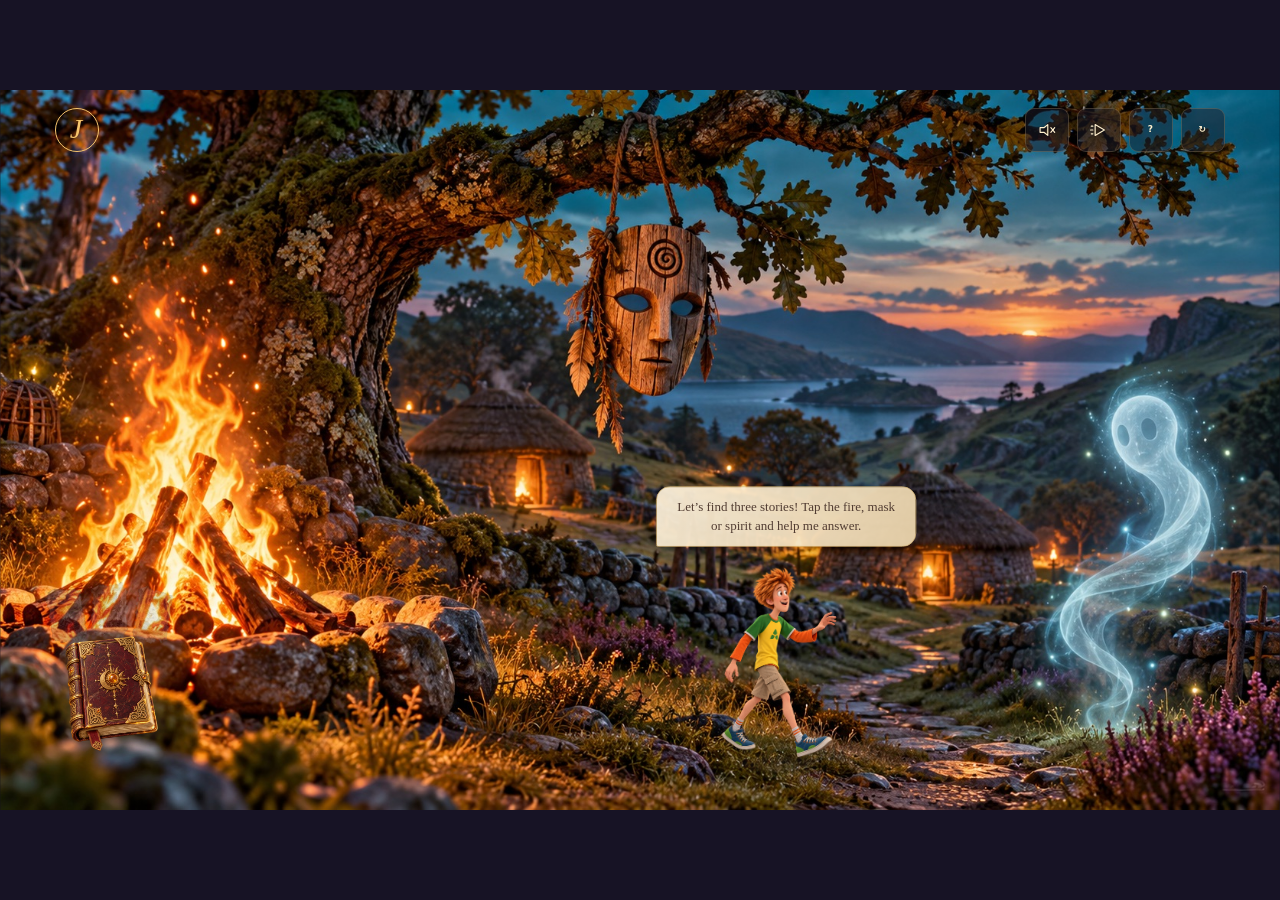
==== embed.html @ bacef41c "Publish Halloween adventure with stable Genially embedding" ====
<!doctype html>
<html lang="en">
<head>
<meta charset="utf-8">
<meta name="viewport" content="width=device-width,initial-scale=1">
<meta name="theme-color" content="#171325">
<title>Johnny's Halloween Adventure</title>
<style>
html,body{width:100%;height:100%;margin:0;overflow:hidden;background:#171325}
#stage{position:absolute;width:1280px;height:720px;border:0;transform-origin:0 0;display:block}
</style>
</head>
<body>
<iframe id="stage" src="index.html" width="1280" height="720" title="Johnny's Halloween Adventure" allow="autoplay; fullscreen" allowfullscreen></iframe>
<script src="config.js"></script>
<script src="embed.js"></script>
</body>
</html>
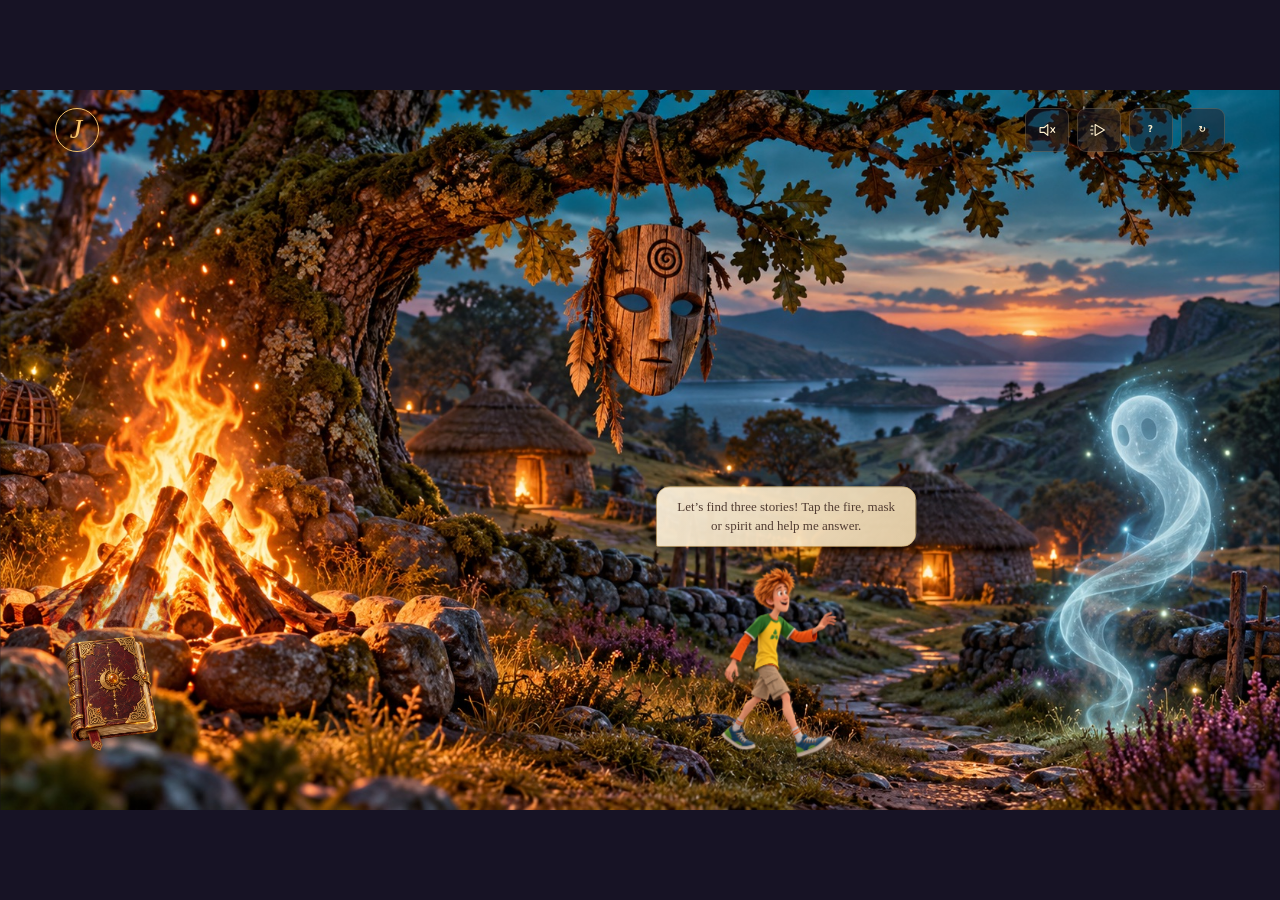
==== commit 5fe1b2ca: "Preserve completion events through Genially embedding wrapper" ====
--- a/embed.html
+++ b/embed.html
@@ -11,7 +11,7 @@
 </style>
 </head>
 <body>
-<iframe id="stage" src="index.html" width="1280" height="720" title="Johnny's Halloween Adventure" allow="autoplay; fullscreen" allowfullscreen></iframe>
+<iframe id="stage" name="johnny-genially-stage" src="index.html" width="1280" height="720" title="Johnny's Halloween Adventure" allow="autoplay; fullscreen" allowfullscreen></iframe>
 <script src="config.js"></script>
 <script src="embed.js"></script>
 </body>
